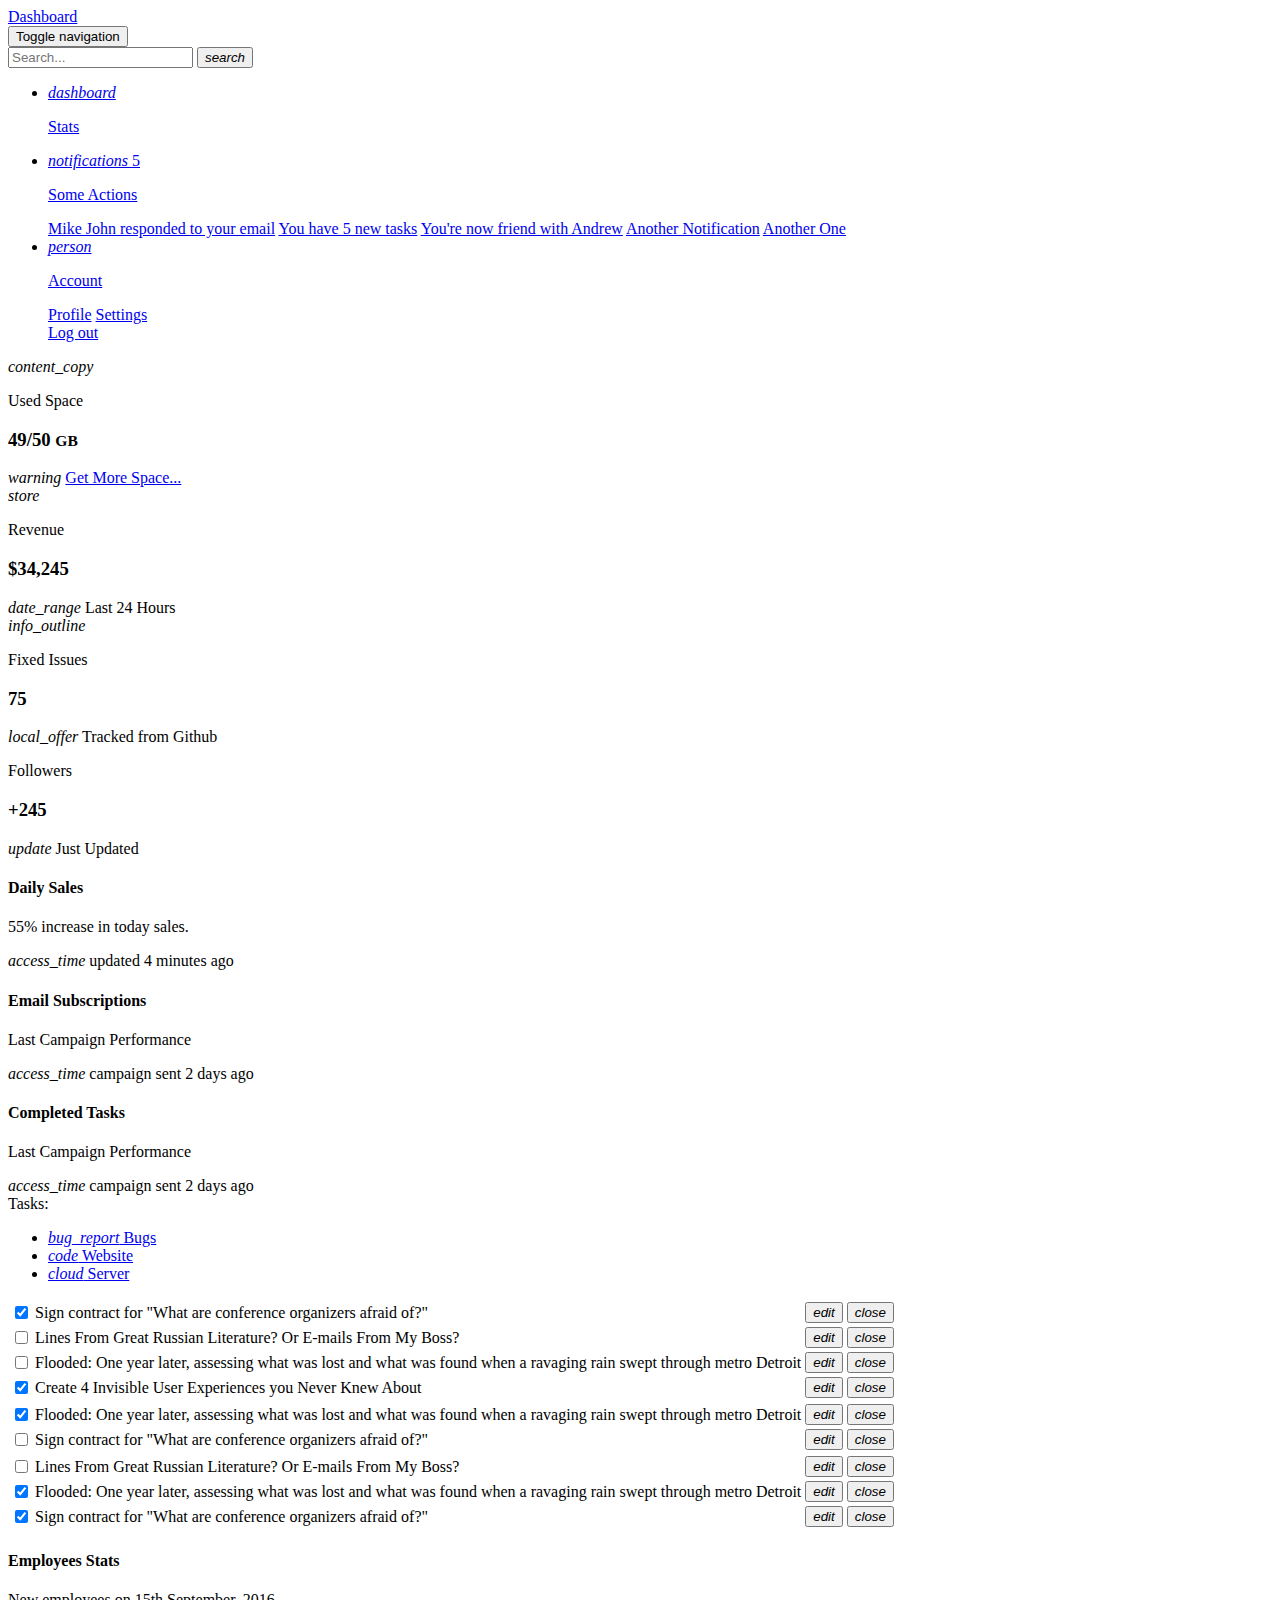
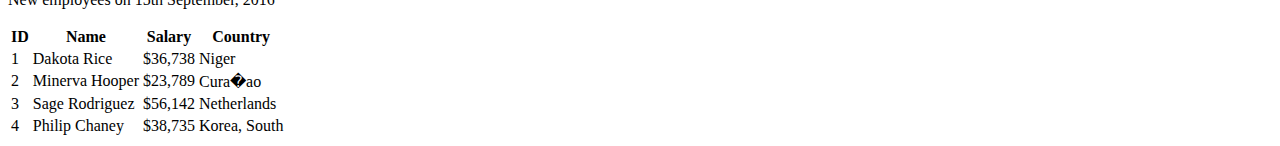
==== src/main/resources/templates/dashboard.html @ ef47008a "add login template" ====
<!DOCTYPE html>
<html xmlns:th="http://www.thymeleaf.org" xmlns:layout="http://www.ultraq.net.nz/thymeleaf/layout" layout:decorate="~{layout/layout}">
	<head>
		<title>Dashboard</title>
	</head>
	<body>
	  <div class="wrapper">
	    <div class="main-panel" layout:fragment="content">
	      <!-- Navbar -->
	      <nav class="navbar navbar-expand-lg navbar-transparent navbar-absolute fixed-top ">
	        <div class="container-fluid">
	          <div class="navbar-wrapper">
	            <a class="navbar-brand" href="javascript:void(0);">Dashboard</a>
	          </div>
	          <button class="navbar-toggler" type="button" data-toggle="collapse" aria-controls="navigation-index" aria-expanded="false" aria-label="Toggle navigation">
	            <span class="sr-only">Toggle navigation</span>
	            <span class="navbar-toggler-icon icon-bar"></span>
	            <span class="navbar-toggler-icon icon-bar"></span>
	            <span class="navbar-toggler-icon icon-bar"></span>
	          </button>
	          <div class="collapse navbar-collapse justify-content-end">
	            <form class="navbar-form">
	              <div class="input-group no-border">
	                <input type="text" value="" class="form-control" placeholder="Search...">
	                <button type="submit" class="btn btn-white btn-round btn-just-icon">
	                  <i class="material-icons">search</i>
	                  <div class="ripple-container"></div>
	                </button>
	              </div>
	            </form>
	            <ul class="navbar-nav">
	              <li class="nav-item">
	                <a class="nav-link" href="javascript:;">
	                  <i class="material-icons">dashboard</i>
	                  <p class="d-lg-none d-md-block">
	                    Stats
	                  </p>
	                </a>
	              </li>
	              <li class="nav-item dropdown">
	                <a class="nav-link" href="http://example.com" id="navbarDropdownMenuLink" data-toggle="dropdown" aria-haspopup="true" aria-expanded="false">
	                  <i class="material-icons">notifications</i>
	                  <span class="notification">5</span>
	                  <p class="d-lg-none d-md-block">
	                    Some Actions
	                  </p>
	                </a>
	                <div class="dropdown-menu dropdown-menu-right" aria-labelledby="navbarDropdownMenuLink">
	                  <a class="dropdown-item" href="#">Mike John responded to your email</a>
	                  <a class="dropdown-item" href="#">You have 5 new tasks</a>
	                  <a class="dropdown-item" href="#">You're now friend with Andrew</a>
	                  <a class="dropdown-item" href="#">Another Notification</a>
	                  <a class="dropdown-item" href="#">Another One</a>
	                </div>
	              </li>
	              <li class="nav-item dropdown">
	                <a class="nav-link" href="javascript:;" id="navbarDropdownProfile" data-toggle="dropdown" aria-haspopup="true" aria-expanded="false">
	                  <i class="material-icons">person</i>
	                  <p class="d-lg-none d-md-block">
	                    Account
	                  </p>
	                </a>
	                <div class="dropdown-menu dropdown-menu-right" aria-labelledby="navbarDropdownProfile">
	                  <a class="dropdown-item" href="#">Profile</a>
	                  <a class="dropdown-item" href="#">Settings</a>
	                  <div class="dropdown-divider"></div>
	                  <a class="dropdown-item" href="#">Log out</a>
	                </div>
	              </li>
	            </ul>
	          </div>
	        </div>
	      </nav>
	      <!-- End Navbar -->
	      <div class="content">
	        <div class="container-fluid">
	          <div class="row">
	            <div class="col-lg-3 col-md-6 col-sm-6">
	              <div class="card card-stats">
	                <div class="card-header card-header-warning card-header-icon">
	                  <div class="card-icon">
	                    <i class="material-icons">content_copy</i>
	                  </div>
	                  <p class="card-category">Used Space</p>
	                  <h3 class="card-title">49/50
	                    <small>GB</small>
	                  </h3>
	                </div>
	                <div class="card-footer">
	                  <div class="stats">
	                    <i class="material-icons text-danger">warning</i>
	                    <a href="javascript:;">Get More Space...</a>
	                  </div>
	                </div>
	              </div>
	            </div>
	            <div class="col-lg-3 col-md-6 col-sm-6">
	              <div class="card card-stats">
	                <div class="card-header card-header-success card-header-icon">
	                  <div class="card-icon">
	                    <i class="material-icons">store</i>
	                  </div>
	                  <p class="card-category">Revenue</p>
	                  <h3 class="card-title">$34,245</h3>
	                </div>
	                <div class="card-footer">
	                  <div class="stats">
	                    <i class="material-icons">date_range</i> Last 24 Hours
	                  </div>
	                </div>
	              </div>
	            </div>
	            <div class="col-lg-3 col-md-6 col-sm-6">
	              <div class="card card-stats">
	                <div class="card-header card-header-danger card-header-icon">
	                  <div class="card-icon">
	                    <i class="material-icons">info_outline</i>
	                  </div>
	                  <p class="card-category">Fixed Issues</p>
	                  <h3 class="card-title">75</h3>
	                </div>
	                <div class="card-footer">
	                  <div class="stats">
	                    <i class="material-icons">local_offer</i> Tracked from Github
	                  </div>
	                </div>
	              </div>
	            </div>
	            <div class="col-lg-3 col-md-6 col-sm-6">
	              <div class="card card-stats">
	                <div class="card-header card-header-info card-header-icon">
	                  <div class="card-icon">
	                    <i class="fa fa-twitter"></i>
	                  </div>
	                  <p class="card-category">Followers</p>
	                  <h3 class="card-title">+245</h3>
	                </div>
	                <div class="card-footer">
	                  <div class="stats">
	                    <i class="material-icons">update</i> Just Updated
	                  </div>
	                </div>
	              </div>
	            </div>
	          </div>
	          <div class="row">
	            <div class="col-md-4">
	              <div class="card card-chart">
	                <div class="card-header card-header-success">
	                  <div class="ct-chart" id="dailySalesChart"></div>
	                </div>
	                <div class="card-body">
	                  <h4 class="card-title">Daily Sales</h4>
	                  <p class="card-category">
	                    <span class="text-success"><i class="fa fa-long-arrow-up"></i> 55% </span> increase in today sales.</p>
	                </div>
	                <div class="card-footer">
	                  <div class="stats">
	                    <i class="material-icons">access_time</i> updated 4 minutes ago
	                  </div>
	                </div>
	              </div>
	            </div>
	            <div class="col-md-4">
	              <div class="card card-chart">
	                <div class="card-header card-header-warning">
	                  <div class="ct-chart" id="websiteViewsChart"></div>
	                </div>
	                <div class="card-body">
	                  <h4 class="card-title">Email Subscriptions</h4>
	                  <p class="card-category">Last Campaign Performance</p>
	                </div>
	                <div class="card-footer">
	                  <div class="stats">
	                    <i class="material-icons">access_time</i> campaign sent 2 days ago
	                  </div>
	                </div>
	              </div>
	            </div>
	            <div class="col-md-4">
	              <div class="card card-chart">
	                <div class="card-header card-header-danger">
	                  <div class="ct-chart" id="completedTasksChart"></div>
	                </div>
	                <div class="card-body">
	                  <h4 class="card-title">Completed Tasks</h4>
	                  <p class="card-category">Last Campaign Performance</p>
	                </div>
	                <div class="card-footer">
	                  <div class="stats">
	                    <i class="material-icons">access_time</i> campaign sent 2 days ago
	                  </div>
	                </div>
	              </div>
	            </div>
	          </div>
	          <div class="row">
	            <div class="col-lg-6 col-md-12">
	              <div class="card">
	                <div class="card-header card-header-tabs card-header-primary">
	                  <div class="nav-tabs-navigation">
	                    <div class="nav-tabs-wrapper">
	                      <span class="nav-tabs-title">Tasks:</span>
	                      <ul class="nav nav-tabs" data-tabs="tabs">
	                        <li class="nav-item">
	                          <a class="nav-link active" href="#profile" data-toggle="tab">
	                            <i class="material-icons">bug_report</i> Bugs
	                            <div class="ripple-container"></div>
	                          </a>
	                        </li>
	                        <li class="nav-item">
	                          <a class="nav-link" href="#messages" data-toggle="tab">
	                            <i class="material-icons">code</i> Website
	                            <div class="ripple-container"></div>
	                          </a>
	                        </li>
	                        <li class="nav-item">
	                          <a class="nav-link" href="#settings" data-toggle="tab">
	                            <i class="material-icons">cloud</i> Server
	                            <div class="ripple-container"></div>
	                          </a>
	                        </li>
	                      </ul>
	                    </div>
	                  </div>
	                </div>
	                <div class="card-body">
	                  <div class="tab-content">
	                    <div class="tab-pane active" id="profile">
	                      <table class="table">
	                        <tbody>
	                          <tr>
	                            <td>
	                              <div class="form-check">
	                                <label class="form-check-label">
	                                  <input class="form-check-input" type="checkbox" value="" checked>
	                                  <span class="form-check-sign">
	                                    <span class="check"></span>
	                                  </span>
	                                </label>
	                              </div>
	                            </td>
	                            <td>Sign contract for "What are conference organizers afraid of?"</td>
	                            <td class="td-actions text-right">
	                              <button type="button" rel="tooltip" title="Edit Task" class="btn btn-primary btn-link btn-sm">
	                                <i class="material-icons">edit</i>
	                              </button>
	                              <button type="button" rel="tooltip" title="Remove" class="btn btn-danger btn-link btn-sm">
	                                <i class="material-icons">close</i>
	                              </button>
	                            </td>
	                          </tr>
	                          <tr>
	                            <td>
	                              <div class="form-check">
	                                <label class="form-check-label">
	                                  <input class="form-check-input" type="checkbox" value="">
	                                  <span class="form-check-sign">
	                                    <span class="check"></span>
	                                  </span>
	                                </label>
	                              </div>
	                            </td>
	                            <td>Lines From Great Russian Literature? Or E-mails From My Boss?</td>
	                            <td class="td-actions text-right">
	                              <button type="button" rel="tooltip" title="Edit Task" class="btn btn-primary btn-link btn-sm">
	                                <i class="material-icons">edit</i>
	                              </button>
	                              <button type="button" rel="tooltip" title="Remove" class="btn btn-danger btn-link btn-sm">
	                                <i class="material-icons">close</i>
	                              </button>
	                            </td>
	                          </tr>
	                          <tr>
	                            <td>
	                              <div class="form-check">
	                                <label class="form-check-label">
	                                  <input class="form-check-input" type="checkbox" value="">
	                                  <span class="form-check-sign">
	                                    <span class="check"></span>
	                                  </span>
	                                </label>
	                              </div>
	                            </td>
	                            <td>Flooded: One year later, assessing what was lost and what was found when a ravaging rain swept through metro Detroit
	                            </td>
	                            <td class="td-actions text-right">
	                              <button type="button" rel="tooltip" title="Edit Task" class="btn btn-primary btn-link btn-sm">
	                                <i class="material-icons">edit</i>
	                              </button>
	                              <button type="button" rel="tooltip" title="Remove" class="btn btn-danger btn-link btn-sm">
	                                <i class="material-icons">close</i>
	                              </button>
	                            </td>
	                          </tr>
	                          <tr>
	                            <td>
	                              <div class="form-check">
	                                <label class="form-check-label">
	                                  <input class="form-check-input" type="checkbox" value="" checked>
	                                  <span class="form-check-sign">
	                                    <span class="check"></span>
	                                  </span>
	                                </label>
	                              </div>
	                            </td>
	                            <td>Create 4 Invisible User Experiences you Never Knew About</td>
	                            <td class="td-actions text-right">
	                              <button type="button" rel="tooltip" title="Edit Task" class="btn btn-primary btn-link btn-sm">
	                                <i class="material-icons">edit</i>
	                              </button>
	                              <button type="button" rel="tooltip" title="Remove" class="btn btn-danger btn-link btn-sm">
	                                <i class="material-icons">close</i>
	                              </button>
	                            </td>
	                          </tr>
	                        </tbody>
	                      </table>
	                    </div>
	                    <div class="tab-pane" id="messages">
	                      <table class="table">
	                        <tbody>
	                          <tr>
	                            <td>
	                              <div class="form-check">
	                                <label class="form-check-label">
	                                  <input class="form-check-input" type="checkbox" value="" checked>
	                                  <span class="form-check-sign">
	                                    <span class="check"></span>
	                                  </span>
	                                </label>
	                              </div>
	                            </td>
	                            <td>Flooded: One year later, assessing what was lost and what was found when a ravaging rain swept through metro Detroit
	                            </td>
	                            <td class="td-actions text-right">
	                              <button type="button" rel="tooltip" title="Edit Task" class="btn btn-primary btn-link btn-sm">
	                                <i class="material-icons">edit</i>
	                              </button>
	                              <button type="button" rel="tooltip" title="Remove" class="btn btn-danger btn-link btn-sm">
	                                <i class="material-icons">close</i>
	                              </button>
	                            </td>
	                          </tr>
	                          <tr>
	                            <td>
	                              <div class="form-check">
	                                <label class="form-check-label">
	                                  <input class="form-check-input" type="checkbox" value="">
	                                  <span class="form-check-sign">
	                                    <span class="check"></span>
	                                  </span>
	                                </label>
	                              </div>
	                            </td>
	                            <td>Sign contract for "What are conference organizers afraid of?"</td>
	                            <td class="td-actions text-right">
	                              <button type="button" rel="tooltip" title="Edit Task" class="btn btn-primary btn-link btn-sm">
	                                <i class="material-icons">edit</i>
	                              </button>
	                              <button type="button" rel="tooltip" title="Remove" class="btn btn-danger btn-link btn-sm">
	                                <i class="material-icons">close</i>
	                              </button>
	                            </td>
	                          </tr>
	                        </tbody>
	                      </table>
	                    </div>
	                    <div class="tab-pane" id="settings">
	                      <table class="table">
	                        <tbody>
	                          <tr>
	                            <td>
	                              <div class="form-check">
	                                <label class="form-check-label">
	                                  <input class="form-check-input" type="checkbox" value="">
	                                  <span class="form-check-sign">
	                                    <span class="check"></span>
	                                  </span>
	                                </label>
	                              </div>
	                            </td>
	                            <td>Lines From Great Russian Literature? Or E-mails From My Boss?</td>
	                            <td class="td-actions text-right">
	                              <button type="button" rel="tooltip" title="Edit Task" class="btn btn-primary btn-link btn-sm">
	                                <i class="material-icons">edit</i>
	                              </button>
	                              <button type="button" rel="tooltip" title="Remove" class="btn btn-danger btn-link btn-sm">
	                                <i class="material-icons">close</i>
	                              </button>
	                            </td>
	                          </tr>
	                          <tr>
	                            <td>
	                              <div class="form-check">
	                                <label class="form-check-label">
	                                  <input class="form-check-input" type="checkbox" value="" checked>
	                                  <span class="form-check-sign">
	                                    <span class="check"></span>
	                                  </span>
	                                </label>
	                              </div>
	                            </td>
	                            <td>Flooded: One year later, assessing what was lost and what was found when a ravaging rain swept through metro Detroit
	                            </td>
	                            <td class="td-actions text-right">
	                              <button type="button" rel="tooltip" title="Edit Task" class="btn btn-primary btn-link btn-sm">
	                                <i class="material-icons">edit</i>
	                              </button>
	                              <button type="button" rel="tooltip" title="Remove" class="btn btn-danger btn-link btn-sm">
	                                <i class="material-icons">close</i>
	                              </button>
	                            </td>
	                          </tr>
	                          <tr>
	                            <td>
	                              <div class="form-check">
	                                <label class="form-check-label">
	                                  <input class="form-check-input" type="checkbox" value="" checked>
	                                  <span class="form-check-sign">
	                                    <span class="check"></span>
	                                  </span>
	                                </label>
	                              </div>
	                            </td>
	                            <td>Sign contract for "What are conference organizers afraid of?"</td>
	                            <td class="td-actions text-right">
	                              <button type="button" rel="tooltip" title="Edit Task" class="btn btn-primary btn-link btn-sm">
	                                <i class="material-icons">edit</i>
	                              </button>
	                              <button type="button" rel="tooltip" title="Remove" class="btn btn-danger btn-link btn-sm">
	                                <i class="material-icons">close</i>
	                              </button>
	                            </td>
	                          </tr>
	                        </tbody>
	                      </table>
	                    </div>
	                  </div>
	                </div>
	              </div>
	            </div>
	            <div class="col-lg-6 col-md-12">
	              <div class="card">
	                <div class="card-header card-header-warning">
	                  <h4 class="card-title">Employees Stats</h4>
	                  <p class="card-category">New employees on 15th September, 2016</p>
	                </div>
	                <div class="card-body table-responsive">
	                  <table class="table table-hover">
	                    <thead class="text-warning">
	                      <th>ID</th>
	                      <th>Name</th>
	                      <th>Salary</th>
	                      <th>Country</th>
	                    </thead>
	                    <tbody>
	                      <tr>
	                        <td>1</td>
	                        <td>Dakota Rice</td>
	                        <td>$36,738</td>
	                        <td>Niger</td>
	                      </tr>
	                      <tr>
	                        <td>2</td>
	                        <td>Minerva Hooper</td>
	                        <td>$23,789</td>
	                        <td>Cura�ao</td>
	                      </tr>
	                      <tr>
	                        <td>3</td>
	                        <td>Sage Rodriguez</td>
	                        <td>$56,142</td>
	                        <td>Netherlands</td>
	                      </tr>
	                      <tr>
	                        <td>4</td>
	                        <td>Philip Chaney</td>
	                        <td>$38,735</td>
	                        <td>Korea, South</td>
	                      </tr>
	                    </tbody>
	                  </table>
	                </div>
	              </div>
	            </div>
	          </div>
	        </div>
	      </div>
	    </div>
	  </div>
	</body>
</html>
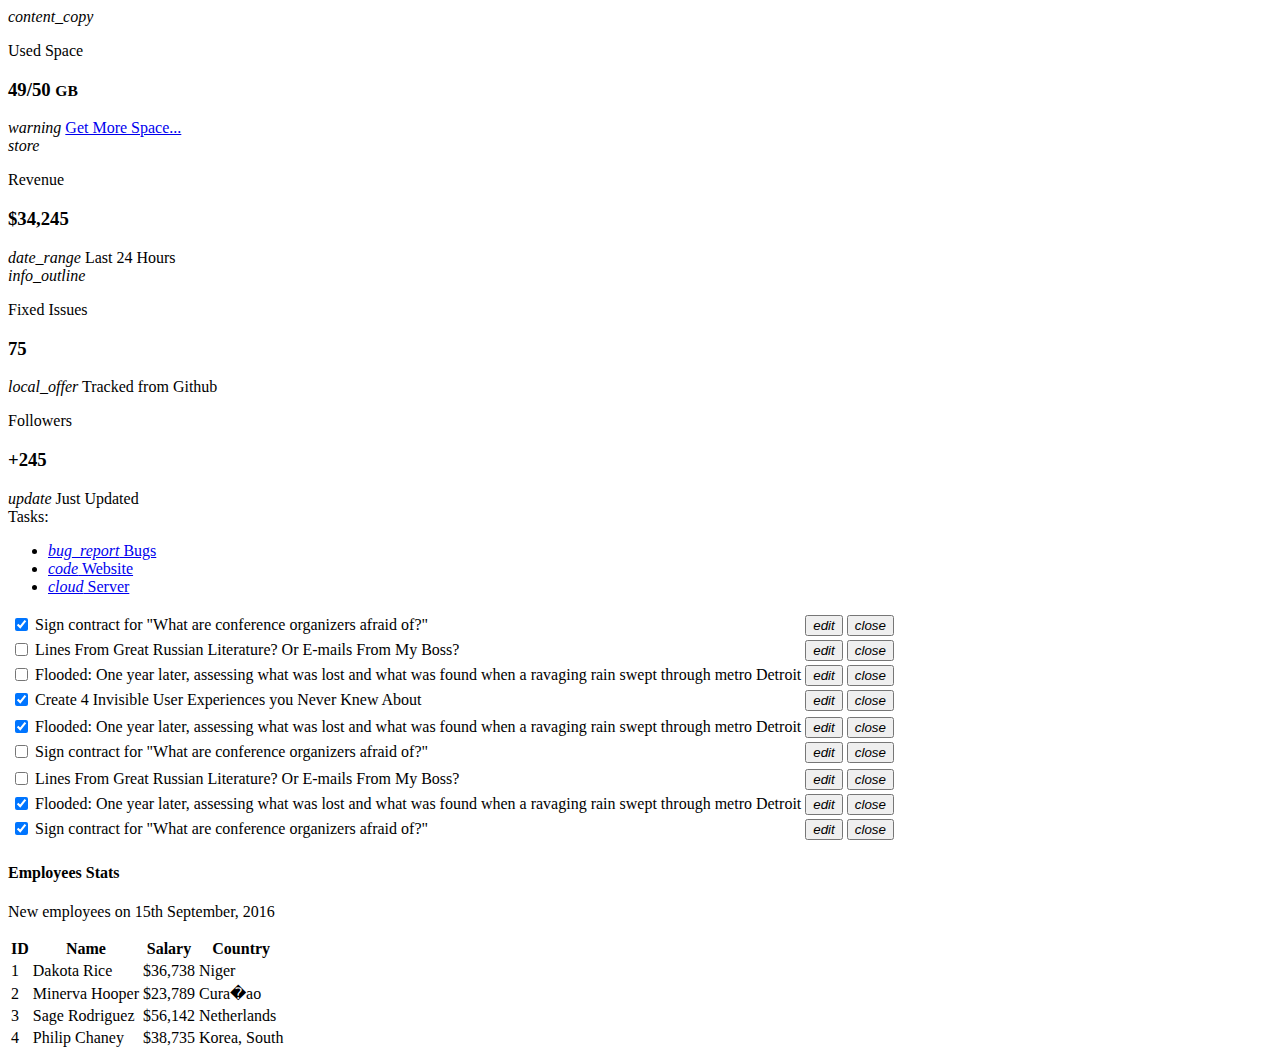
==== commit de0a72eb: "create project" ====
--- a/src/main/resources/templates/dashboard.html
+++ b/src/main/resources/templates/dashboard.html
@@ -2,77 +2,10 @@
 <html xmlns:th="http://www.thymeleaf.org" xmlns:layout="http://www.ultraq.net.nz/thymeleaf/layout" layout:decorate="~{layout/layout}">
 	<head>
 		<title>Dashboard</title>
+		<link rel="stylesheet" th:href="@{../css/dashboard.css}">
 	</head>
 	<body>
-	  <div class="wrapper">
-	    <div class="main-panel" layout:fragment="content">
-	      <!-- Navbar -->
-	      <nav class="navbar navbar-expand-lg navbar-transparent navbar-absolute fixed-top ">
-	        <div class="container-fluid">
-	          <div class="navbar-wrapper">
-	            <a class="navbar-brand" href="javascript:void(0);">Dashboard</a>
-	          </div>
-	          <button class="navbar-toggler" type="button" data-toggle="collapse" aria-controls="navigation-index" aria-expanded="false" aria-label="Toggle navigation">
-	            <span class="sr-only">Toggle navigation</span>
-	            <span class="navbar-toggler-icon icon-bar"></span>
-	            <span class="navbar-toggler-icon icon-bar"></span>
-	            <span class="navbar-toggler-icon icon-bar"></span>
-	          </button>
-	          <div class="collapse navbar-collapse justify-content-end">
-	            <form class="navbar-form">
-	              <div class="input-group no-border">
-	                <input type="text" value="" class="form-control" placeholder="Search...">
-	                <button type="submit" class="btn btn-white btn-round btn-just-icon">
-	                  <i class="material-icons">search</i>
-	                  <div class="ripple-container"></div>
-	                </button>
-	              </div>
-	            </form>
-	            <ul class="navbar-nav">
-	              <li class="nav-item">
-	                <a class="nav-link" href="javascript:;">
-	                  <i class="material-icons">dashboard</i>
-	                  <p class="d-lg-none d-md-block">
-	                    Stats
-	                  </p>
-	                </a>
-	              </li>
-	              <li class="nav-item dropdown">
-	                <a class="nav-link" href="http://example.com" id="navbarDropdownMenuLink" data-toggle="dropdown" aria-haspopup="true" aria-expanded="false">
-	                  <i class="material-icons">notifications</i>
-	                  <span class="notification">5</span>
-	                  <p class="d-lg-none d-md-block">
-	                    Some Actions
-	                  </p>
-	                </a>
-	                <div class="dropdown-menu dropdown-menu-right" aria-labelledby="navbarDropdownMenuLink">
-	                  <a class="dropdown-item" href="#">Mike John responded to your email</a>
-	                  <a class="dropdown-item" href="#">You have 5 new tasks</a>
-	                  <a class="dropdown-item" href="#">You're now friend with Andrew</a>
-	                  <a class="dropdown-item" href="#">Another Notification</a>
-	                  <a class="dropdown-item" href="#">Another One</a>
-	                </div>
-	              </li>
-	              <li class="nav-item dropdown">
-	                <a class="nav-link" href="javascript:;" id="navbarDropdownProfile" data-toggle="dropdown" aria-haspopup="true" aria-expanded="false">
-	                  <i class="material-icons">person</i>
-	                  <p class="d-lg-none d-md-block">
-	                    Account
-	                  </p>
-	                </a>
-	                <div class="dropdown-menu dropdown-menu-right" aria-labelledby="navbarDropdownProfile">
-	                  <a class="dropdown-item" href="#">Profile</a>
-	                  <a class="dropdown-item" href="#">Settings</a>
-	                  <div class="dropdown-divider"></div>
-	                  <a class="dropdown-item" href="#">Log out</a>
-	                </div>
-	              </li>
-	            </ul>
-	          </div>
-	        </div>
-	      </nav>
-	      <!-- End Navbar -->
-	      <div class="content">
+	      <div class="content" layout:fragment="content">
 	        <div class="container-fluid">
 	          <div class="row">
 	            <div class="col-lg-3 col-md-6 col-sm-6">
@@ -138,57 +71,6 @@
 	                <div class="card-footer">
 	                  <div class="stats">
 	                    <i class="material-icons">update</i> Just Updated
-	                  </div>
-	                </div>
-	              </div>
-	            </div>
-	          </div>
-	          <div class="row">
-	            <div class="col-md-4">
-	              <div class="card card-chart">
-	                <div class="card-header card-header-success">
-	                  <div class="ct-chart" id="dailySalesChart"></div>
-	                </div>
-	                <div class="card-body">
-	                  <h4 class="card-title">Daily Sales</h4>
-	                  <p class="card-category">
-	                    <span class="text-success"><i class="fa fa-long-arrow-up"></i> 55% </span> increase in today sales.</p>
-	                </div>
-	                <div class="card-footer">
-	                  <div class="stats">
-	                    <i class="material-icons">access_time</i> updated 4 minutes ago
-	                  </div>
-	                </div>
-	              </div>
-	            </div>
-	            <div class="col-md-4">
-	              <div class="card card-chart">
-	                <div class="card-header card-header-warning">
-	                  <div class="ct-chart" id="websiteViewsChart"></div>
-	                </div>
-	                <div class="card-body">
-	                  <h4 class="card-title">Email Subscriptions</h4>
-	                  <p class="card-category">Last Campaign Performance</p>
-	                </div>
-	                <div class="card-footer">
-	                  <div class="stats">
-	                    <i class="material-icons">access_time</i> campaign sent 2 days ago
-	                  </div>
-	                </div>
-	              </div>
-	            </div>
-	            <div class="col-md-4">
-	              <div class="card card-chart">
-	                <div class="card-header card-header-danger">
-	                  <div class="ct-chart" id="completedTasksChart"></div>
-	                </div>
-	                <div class="card-body">
-	                  <h4 class="card-title">Completed Tasks</h4>
-	                  <p class="card-category">Last Campaign Performance</p>
-	                </div>
-	                <div class="card-footer">
-	                  <div class="stats">
-	                    <i class="material-icons">access_time</i> campaign sent 2 days ago
 	                  </div>
 	                </div>
 	              </div>
@@ -487,7 +369,5 @@
 	          </div>
 	        </div>
 	      </div>
-	    </div>
-	  </div>
 	</body>
 </html>